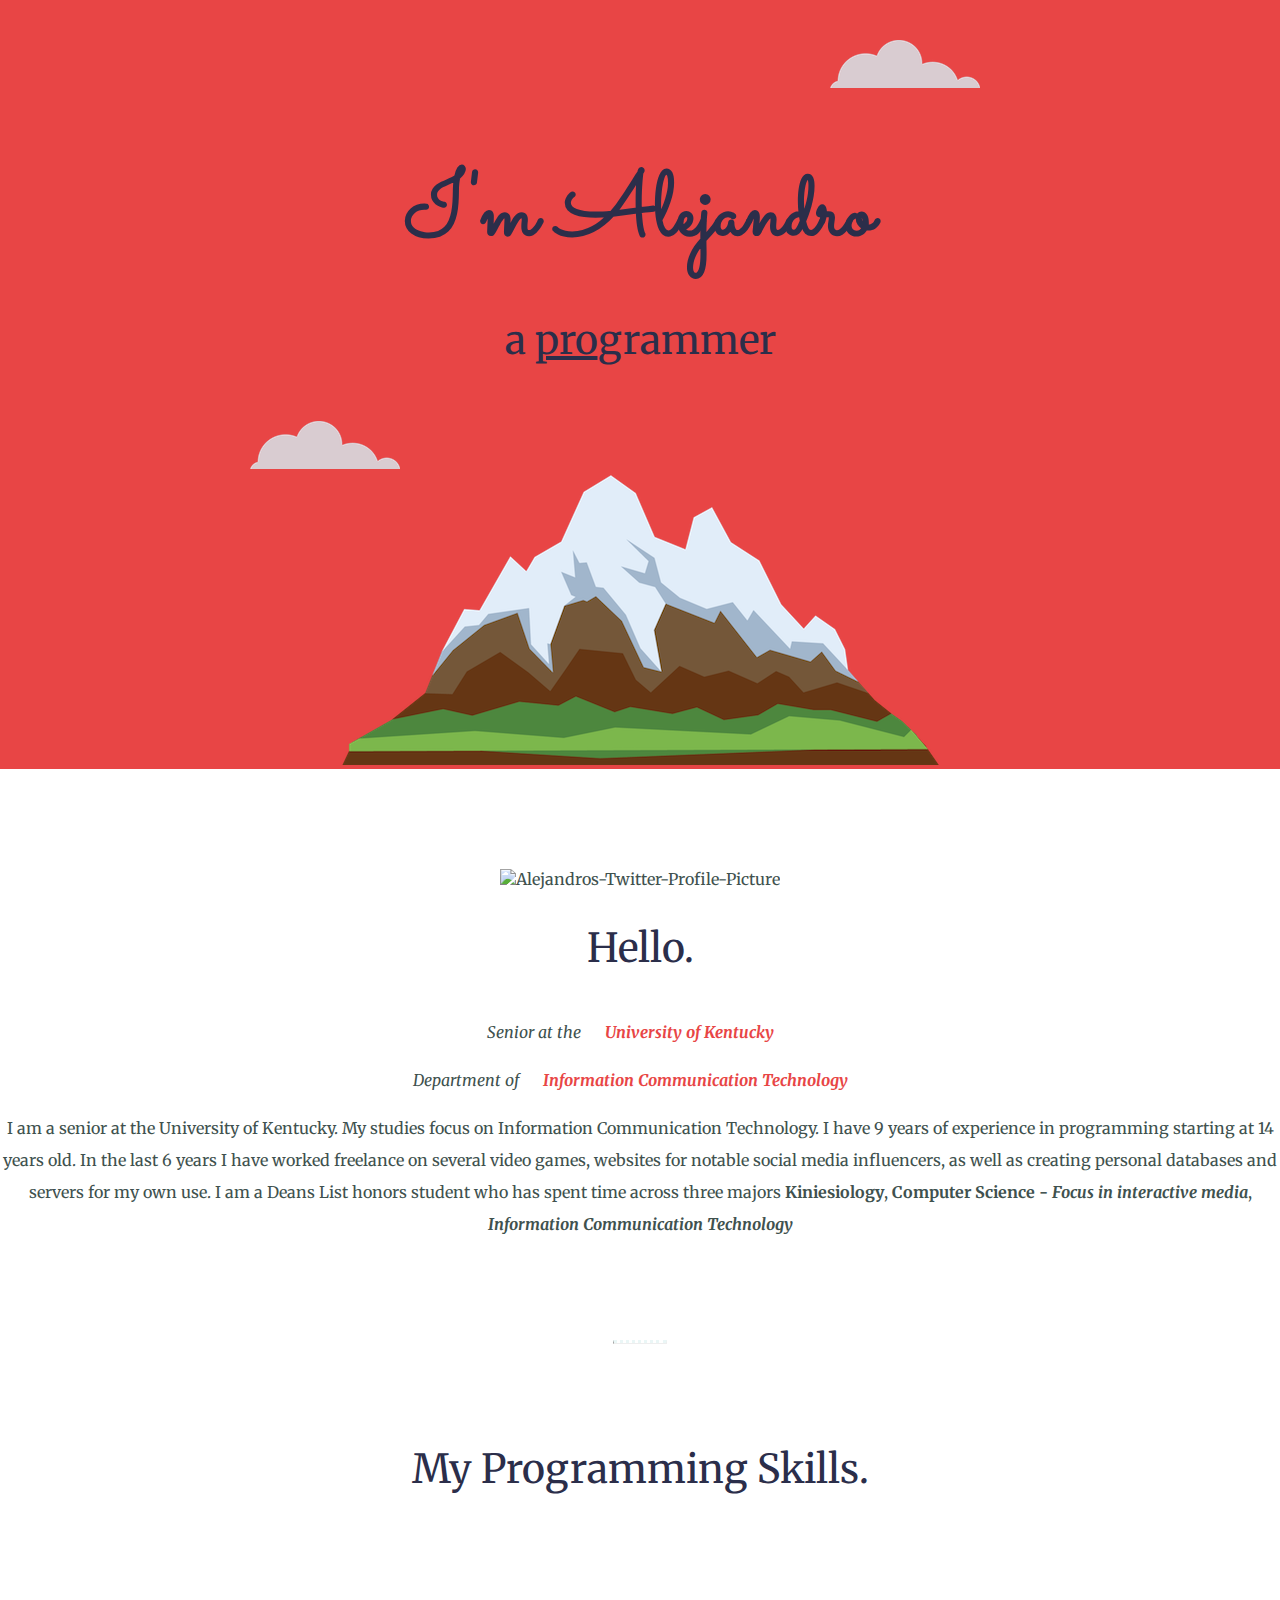
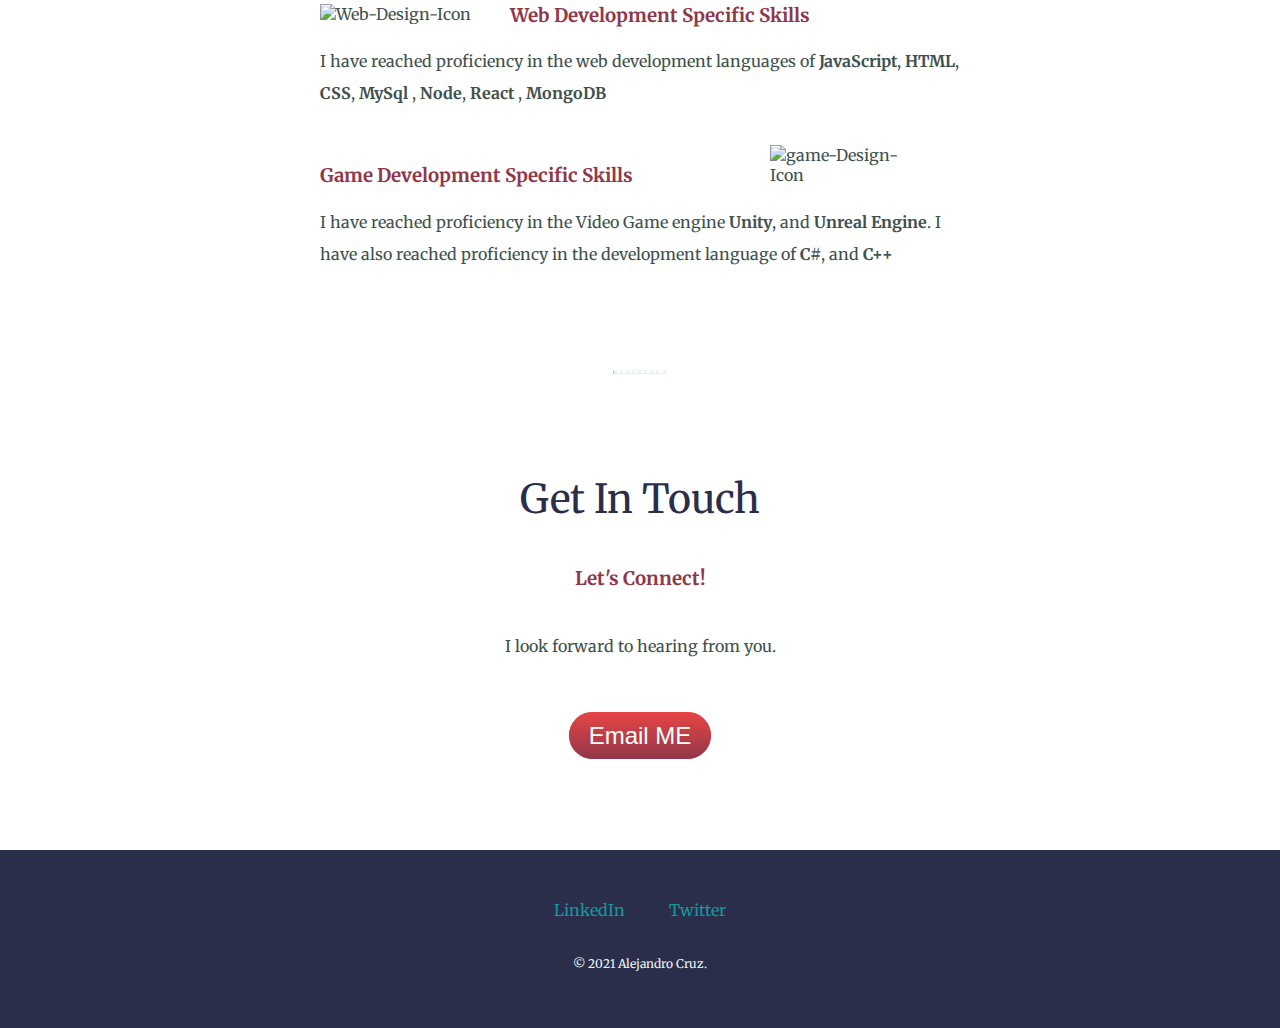
==== index.html @ 7d2f89f3 "Add files via upload" ====
<!DOCTYPE html>
<html lang="en" dir="ltr">

<head>
  <meta charset="utf-8">
  <title>Alejandro Cruz</title>
  <link rel="stylesheet" href="css/styles.css">
  <link rel="icon" href="favicon.ico">
  <link href="https://fonts.googleapis.com/css2?family=Krona+One&family=Merriweather:wght@300&family=Montserrat:wght@100&family=Sacramento&display=swap" rel="stylesheet">

</head>

<body>
  <div class="top-container">
    <img class="top-cloud" src="images/cloud.png" alt="cloud-image">

    <h1>I'm Alejandro</h1>
    <h2>a <span class="pro">pro</span>grammer</h2>
    <img class="bottom-cloud" src="images/cloud.png" alt="cloud-image">
    <img src="images/mountain.png" alt="Mountain Image">
  </div>

  <div class="middle-container">

  </div>

  <div class="middle-container">
    <div class="profile">
      <img src="https://pbs.twimg.com/profile_images/1386516328748654595/xS1tFC9o_400x400.jpg" alt="Alejandros-Twitter-Profile-Picture">
      <h2>Hello.</h2>
      <p class="intro"><em>Senior at the <strong><a href="https://www.uky.edu/UKHome/">University of Kentucky</a></strong></em></p>
      <p><em>Department of <strong><a href="https://ci.uky.edu/sis/ict">Information Communication Technology</a></strong></em></p>
      <p>I am a senior at the University of Kentucky. My studies focus on Information Communication Technology. I have
        9 years of experience in programming starting at 14 years old. In the last 6 years I have worked freelance on
        several video games, websites for notable social media influencers, as well as creating personal
        databases and servers for my own use. I am a Deans List honors student who has spent time across three
        majors <strong>Kiniesiology</strong>, <strong>Computer Science - <em>Focus in interactive media</em></strong>,
        <strong><em>Information Communication Technology</em></strong>
      </p>
    </div>
    <hr>
    <div class="skills">
      <h2>My Programming Skills.</h2>
      <div class="skill-row">
        <img class="code-image" src="https://www.flaticon.com/svg/vstatic/svg/423/423092.svg?token=exp=1619719615~hmac=430cd359226cc4926bb36cb2b586886e" alt="Web-Design-Icon" />
        <h3>Web Development Specific Skills</h3>
        <p> I have reached proficiency in the web development languages of <strong> JavaScript</strong>,
          <strong> HTML</strong>, <strong> CSS</strong>, <strong>MySql </strong>,<strong> Node</strong>,
          <strong>React </strong>, <strong>MongoDB</strong>
        </p>
        <br>
        <img class="game-image" src="https://www.flaticon.com/svg/vstatic/svg/643/643309.svg?token=exp=1619723377~hmac=de3e9927ae68df9b3573a6ab4494091e" alt="game-Design-Icon" />
        <h3>Game Development Specific Skills</h3>
        <p>I have reached proficiency in the Video Game engine <strong>Unity</strong>, and <strong>Unreal Engine</strong>.
          I have also reached proficiency in the development language of <strong>C#</strong>, and <strong>C++</strong></p>
      </div>

    </div>
    <hr>
    <div class="contact-me">

      <h2>Get In Touch</h2>

      <h3>Let's Connect!</h3>
      <p class="contact-message">I look forward to hearing from you.</p>
      <a class="btn" href="mailto:alejandrocruzdeveloper@gmail.com">Email ME</a>
    </div>
  </div>


  <div class="bottom-container">
    <a class="footer-link" href="https://www.linkedin.com/in/alejandro-cruz-b30312122/">LinkedIn</a>
    <a class="footer-link" href="https://twitter.com/tlaloky">Twitter</a>
    <p class="copyright">© 2021 Alejandro Cruz.</p>
  </div>

</body>

</html>
---- css/styles.css ----
body {
  color: #40514e;
  margin: 0;
  text-align: center;
  font-family: 'Merriweather', serif;
}

h1 {
  color: #2b2e4a;
  font-size: 5.625rem;
  margin: 50px auto 0 auto;
  font-family: 'Sacramento', cursive;
}

h2 {
  color: #2b2e4a;
font-family: 'Merriweather', serif;
  font-size: 2.5rem;
  font-weight: normal;
  padding-bottom: 10px;
}

h3 {
  color: #903749;
font-family: 'Merriweather', serif;
}

hr {
  border-top: dotted #eaf6f6;
  width: 4%;
  margin: 100px auto;
}

p {
  line-height: 2;
}

a {
  color: #e84545;
font-family: 'Merriweather', serif;
    margin: 10px 20px;
    text-decoration: none;
}

a:hover {
  color:  #903749;
}
.top-container {
  background-color: #e84545;
  position: relative;
  padding-top: 100px;
}

.middle-container {
  margin: 100px 0;
}

.intro {
  width: 30%;
  margin: auto;
}

.bottom-container {
  background-color: #2b2e4a;
  padding: 50px 0 20px;
}

.skill-row {
  width: 50%;
  margin: 100px auto 100px auto;
  text-align: left;

}

.code-image {
  width: 25%;
  float: left;
  margin-right: 30px;
}

.game-image {
  width: 25%;
  float: right;
  margin-right: 30px;
}


.contact-message {
  width: 40%;
  margin: 40px auto 60px;
}



.footer-link {
  color: #11999E;
}

.btn {
  color: #11999E;
}

.pro {
  text-decoration: underline;
}

.top-cloud {
  position: absolute;
  right: 300px;
  top: 40px;
}

.bottom-cloud {
  position: absolute;
  left: 250px;
  bottom: 300px;
}

.copyright {
  color: #eaf6f6;
  font-size: 0.75rem;
  padding: 20px 0;
}

.btn {
  background: #e84545;
  background-image: -webkit-linear-gradient(top, #e84545, #903749);
  background-image: -moz-linear-gradient(top, #e84545, #903749);
  background-image: -ms-linear-gradient(top, #e84545, #903749);
  background-image: -o-linear-gradient(top, #e84545, #903749);
  background-image: linear-gradient(to bottom, #e84545, #903749);
  -webkit-border-radius: 28;
  -moz-border-radius: 28;
  border-radius: 28px;
  font-family: Arial;
  color: #ffffff;
  font-size: 24px;
  padding: 10px 20px 10px 20px;
  text-decoration: none;
}

.btn:hover {
  background: #593cfc;
  background-image: -webkit-linear-gradient(top, #593cfc, #a1d9ff);
  background-image: -moz-linear-gradient(top, #593cfc, #a1d9ff);
  background-image: -ms-linear-gradient(top, #593cfc, #a1d9ff);
  background-image: -o-linear-gradient(top, #593cfc, #a1d9ff);
  background-image: linear-gradient(to bottom, #593cfc, #a1d9ff);
  text-decoration: none;
}
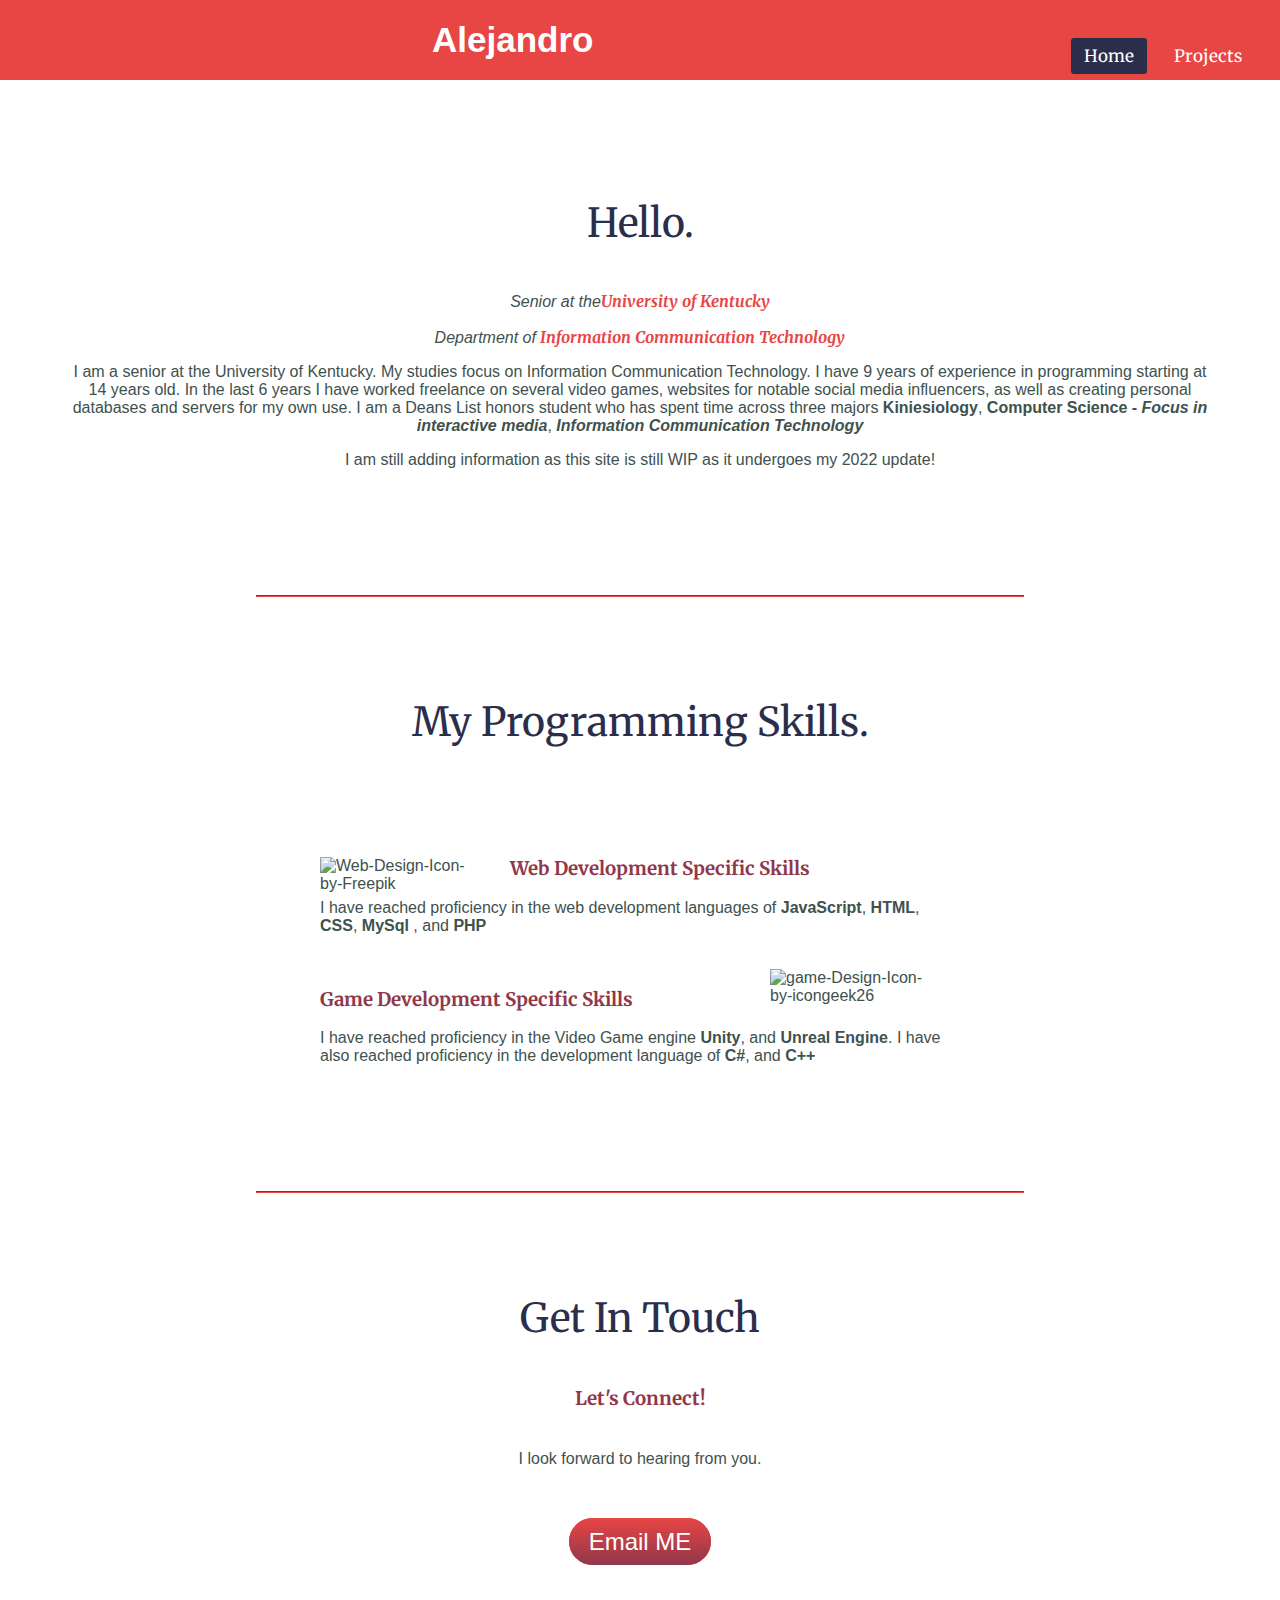
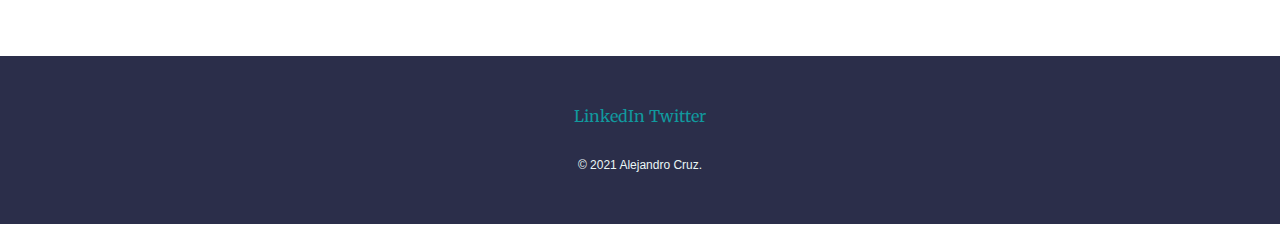
==== commit 7ecec330: "Add files via upload" ====
--- a/index.html
+++ b/index.html
@@ -7,18 +7,36 @@
   <link rel="stylesheet" href="css/styles.css">
   <link rel="icon" href="favicon.ico">
   <link href="https://fonts.googleapis.com/css2?family=Krona+One&family=Merriweather:wght@300&family=Montserrat:wght@100&family=Sacramento&display=swap" rel="stylesheet">
+  <script src="index.js"></script>
+  <link rel="stylesheet" href="https://cdnjs.cloudflare.com/ajax/libs/font-awesome/4.7.0/css/font-awesome.min.css">
 
 </head>
 
 <body>
-  <div class="top-container">
+  <!-- <div class="top-container">
     <img class="top-cloud" src="images/cloud.png" alt="cloud-image">
 
     <h1>I'm Alejandro</h1>
     <h2>a <span class="pro">pro</span>grammer</h2>
     <img class="bottom-cloud" src="images/cloud.png" alt="cloud-image">
     <img src="images/mountain.png" alt="Mountain Image">
-  </div>
+  </div> -->
+
+  <nav>
+    <input type="checkbox" id="check">
+    <label for="check" class="checkbtn">
+      <i class="fas fa-bars"></i>
+    </label>
+    <label class="logo">Alejandro</label>
+    <ul>
+      <li><a class="active" href="index.html">Home</a></li>
+      <li><a href="projects.html">Projects</a></li>
+
+    </ul>
+  </nav>
+
+
+  <br>
 
   <div class="middle-container">
 
@@ -26,9 +44,9 @@
 
   <div class="middle-container">
     <div class="profile">
-      <img src="https://pbs.twimg.com/profile_images/1386516328748654595/xS1tFC9o_400x400.jpg" alt="Alejandros-Twitter-Profile-Picture">
+      <!-- <img src="https://pbs.twimg.com/profile_images/1386516328748654595/xS1tFC9o_400x400.jpg" alt="Alejandros-Twitter-Profile-Picture"> -->
       <h2>Hello.</h2>
-      <p class="intro"><em>Senior at the <strong><a href="https://www.uky.edu/UKHome/">University of Kentucky</a></strong></em></p>
+      <p class="intro"><em>Senior at the<strong><a href="https://www.uky.edu/UKHome/">University of Kentucky</a></strong></em></p>
       <p><em>Department of <strong><a href="https://ci.uky.edu/sis/ict">Information Communication Technology</a></strong></em></p>
       <p>I am a senior at the University of Kentucky. My studies focus on Information Communication Technology. I have
         9 years of experience in programming starting at 14 years old. In the last 6 years I have worked freelance on
@@ -37,26 +55,35 @@
         majors <strong>Kiniesiology</strong>, <strong>Computer Science - <em>Focus in interactive media</em></strong>,
         <strong><em>Information Communication Technology</em></strong>
       </p>
+      <p> I am still adding information as this site is still WIP as it undergoes my 2022 update!</p>
     </div>
-    <hr>
+
+
+  </div>
+<br>
+  <hr>
+
+
+  <div class="skill-container">
     <div class="skills">
       <h2>My Programming Skills.</h2>
       <div class="skill-row">
-        <img class="code-image" src="https://www.flaticon.com/svg/vstatic/svg/423/423092.svg?token=exp=1619719615~hmac=430cd359226cc4926bb36cb2b586886e" alt="Web-Design-Icon" />
+        <img class="code-image" src="images/1.png" alt="Web-Design-Icon-by-Freepik" />
         <h3>Web Development Specific Skills</h3>
         <p> I have reached proficiency in the web development languages of <strong> JavaScript</strong>,
-          <strong> HTML</strong>, <strong> CSS</strong>, <strong>MySql </strong>,<strong> Node</strong>,
-          <strong>React </strong>, <strong>MongoDB</strong>
+          <strong> HTML</strong>, <strong> CSS</strong>, <strong>MySql </strong>, and <strong>PHP </strong>
         </p>
         <br>
-        <img class="game-image" src="https://www.flaticon.com/svg/vstatic/svg/643/643309.svg?token=exp=1619723377~hmac=de3e9927ae68df9b3573a6ab4494091e" alt="game-Design-Icon" />
+        <img class="game-image" src="images/2.png" alt="game-Design-Icon-by-icongeek26" />
         <h3>Game Development Specific Skills</h3>
         <p>I have reached proficiency in the Video Game engine <strong>Unity</strong>, and <strong>Unreal Engine</strong>.
           I have also reached proficiency in the development language of <strong>C#</strong>, and <strong>C++</strong></p>
       </div>
-
     </div>
-    <hr>
+  </div>
+<br>
+  <hr>
+  <div class="contact-container">
     <div class="contact-me">
 
       <h2>Get In Touch</h2>
@@ -67,13 +94,12 @@
     </div>
   </div>
 
-
   <div class="bottom-container">
     <a class="footer-link" href="https://www.linkedin.com/in/alejandro-cruz-b30312122/">LinkedIn</a>
     <a class="footer-link" href="https://twitter.com/tlaloky">Twitter</a>
     <p class="copyright">© 2021 Alejandro Cruz.</p>
   </div>
-
+<br>
 </body>
 
 </html>
--- a/css/styles.css
+++ b/css/styles.css
@@ -3,13 +3,14 @@
   margin: 0;
   text-align: center;
   font-family: 'Merriweather', serif;
+
 }
 
 h1 {
   color: #2b2e4a;
   font-size: 5.625rem;
   margin: 50px auto 0 auto;
-  font-family: 'Sacramento', cursive;
+  font-family: 'Sacramento', ;
 }
 
 h2 {
@@ -26,9 +27,10 @@
 }
 
 hr {
-  border-top: dotted #eaf6f6;
-  width: 4%;
-  margin: 100px auto;
+margin-left: 20%;
+margin-right: 20%;
+border-color: #e84545;
+    }
 }
 
 p {
@@ -38,7 +40,7 @@
 a {
   color: #e84545;
 font-family: 'Merriweather', serif;
-    margin: 10px 20px;
+    /* margin: 10px 20px; */
     text-decoration: none;
 }
 
@@ -53,8 +55,24 @@
 
 .middle-container {
   margin: 100px 0;
-}
-
+  text-align: center;
+  margin-left: 5%;
+  margin-right: 5%;
+}
+
+.skill-container {
+  margin: 100px 0;
+}
+
+.contact-container {
+  margin: 100px 0;
+}
+
+.project-container {
+  width: 50%;
+  margin: 100px auto 100px auto;
+  text-align: left;
+}
 .intro {
   width: 30%;
   margin: auto;
@@ -148,3 +166,112 @@
   background-image: linear-gradient(to bottom, #593cfc, #a1d9ff);
   text-decoration: none;
 }
+
+-----------------------------------------
+/* navbar */
+* {
+    vertical-align: baseline;
+    font-weight: inherit;
+    font-family: inherit;
+    font-style: inherit;
+    font-size: 100%;
+    border: 0 none;
+    outline: 0;
+    padding: 0;
+    margin: 0;
+    text-decoration: none;
+    list-style: none;
+    box-sizing: border-box;
+}
+
+body { font-family:Arial, Helvetica, sans-serif }
+    nav {
+        background:  #e84545;
+        height: 80px;
+        width: 100%;
+    }
+        label.logo{
+            color: white;
+            font-size: 35px;
+            line-height: 80px;
+            padding:0 100px;
+            font-weight: bold;
+        }
+        nav ul{
+            float: right;
+            margin-right:20px;
+        }
+            nav ul li{
+                display: inline-block;
+                line-height:80px;
+                margin: 0 5px;
+            }
+                nav ul li a{
+                    color: white;
+                    font-size: 17px;
+                    padding: 7px 13px;
+                    border-radius: 3px;
+                }
+                    a.active,a:hover{
+                        background-color: #2b2e4a;
+                        transition: .5s;
+                    }
+    .checkbtn{
+        font-size: 30px;
+        color: white;
+        float: right;
+        line-height: 80px;
+        margin-right: 40px;
+        cursor: pointer;
+        display: none;
+    }
+        #check{
+           display: none;
+        }
+
+/*--------------------------*/
+/*----- MEDIA QUERRY -----*/
+/*--------------------------*/
+
+@media (max-width: 952px){
+    label.logo{
+        font-size: 30px;
+        padding-left: 50px;
+    }
+    nav ul li a{
+        font-size: 16px;
+    }
+}
+
+@media (max-width: 858px){
+    .checkbtn{
+        display: block;
+    }
+    ul{
+        position: fixed;
+        width: 100%;
+        height: 100vh;
+        top: 80px;
+        left: -100%;
+        top: 80px;
+        transition: all .5s;
+        text-align: center;
+        background-color: #2c3e50;
+    }
+        nav ul li{
+            display: block;
+            margin: 50px 0;
+            line-height: 30px;
+        }
+            nav ul li a{
+                font-size: 20px;
+            }
+                a:hover,a.active{
+                    background: none;
+                    color: #0082e6;
+                }
+
+        #check:checked ~ ul{
+            left: 0;
+        }
+}
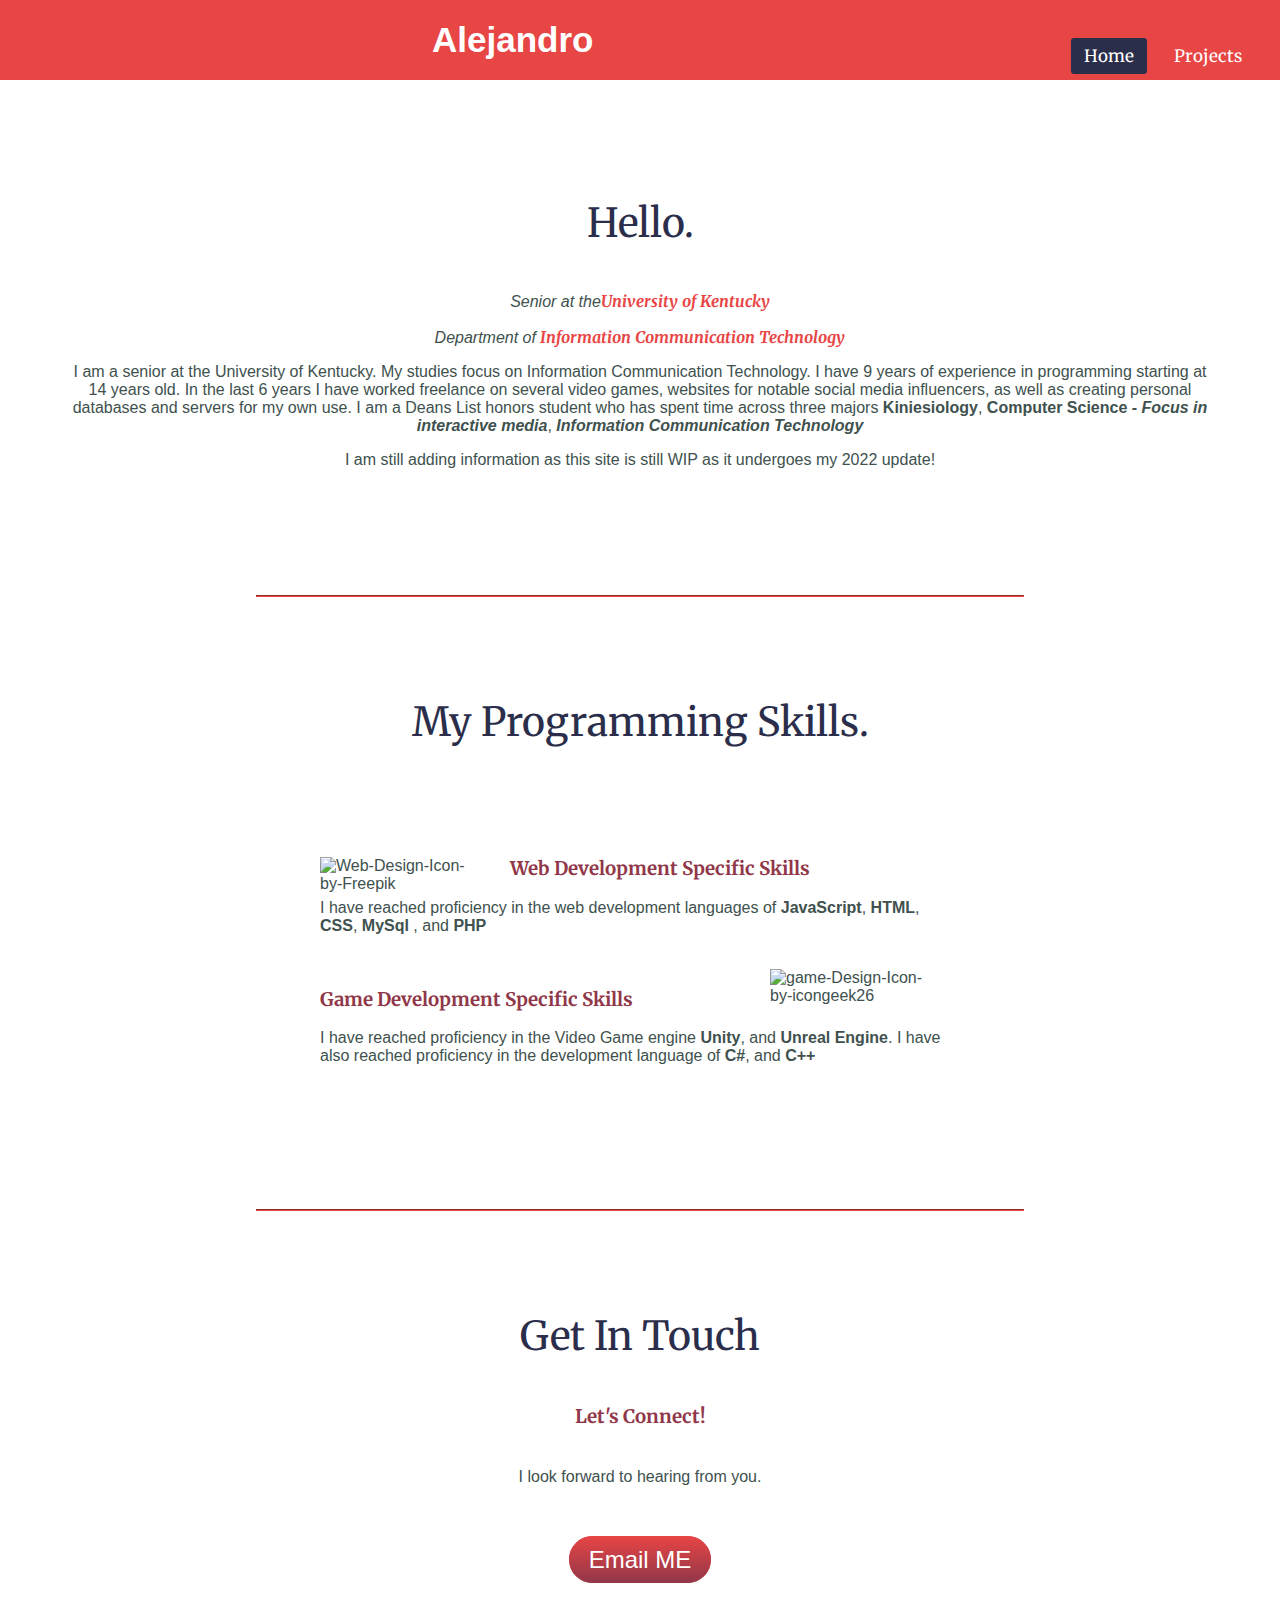
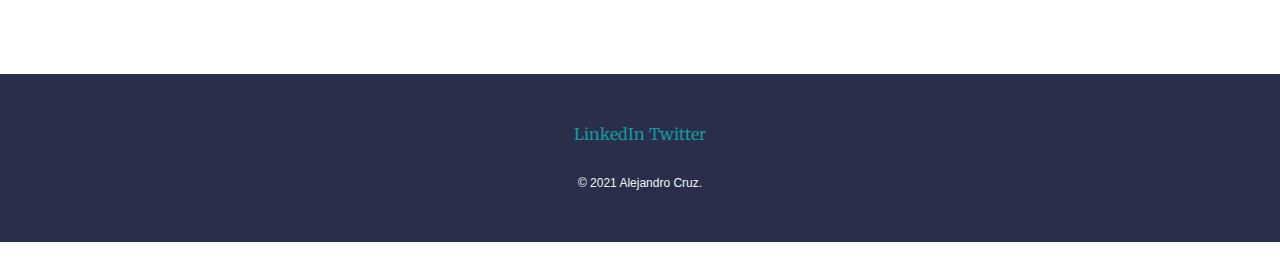
==== commit e47a3fde: "Add files via upload" ====
--- a/index.html
+++ b/index.html
@@ -82,6 +82,7 @@
     </div>
   </div>
 <br>
+<br>
   <hr>
   <div class="contact-container">
     <div class="contact-me">
